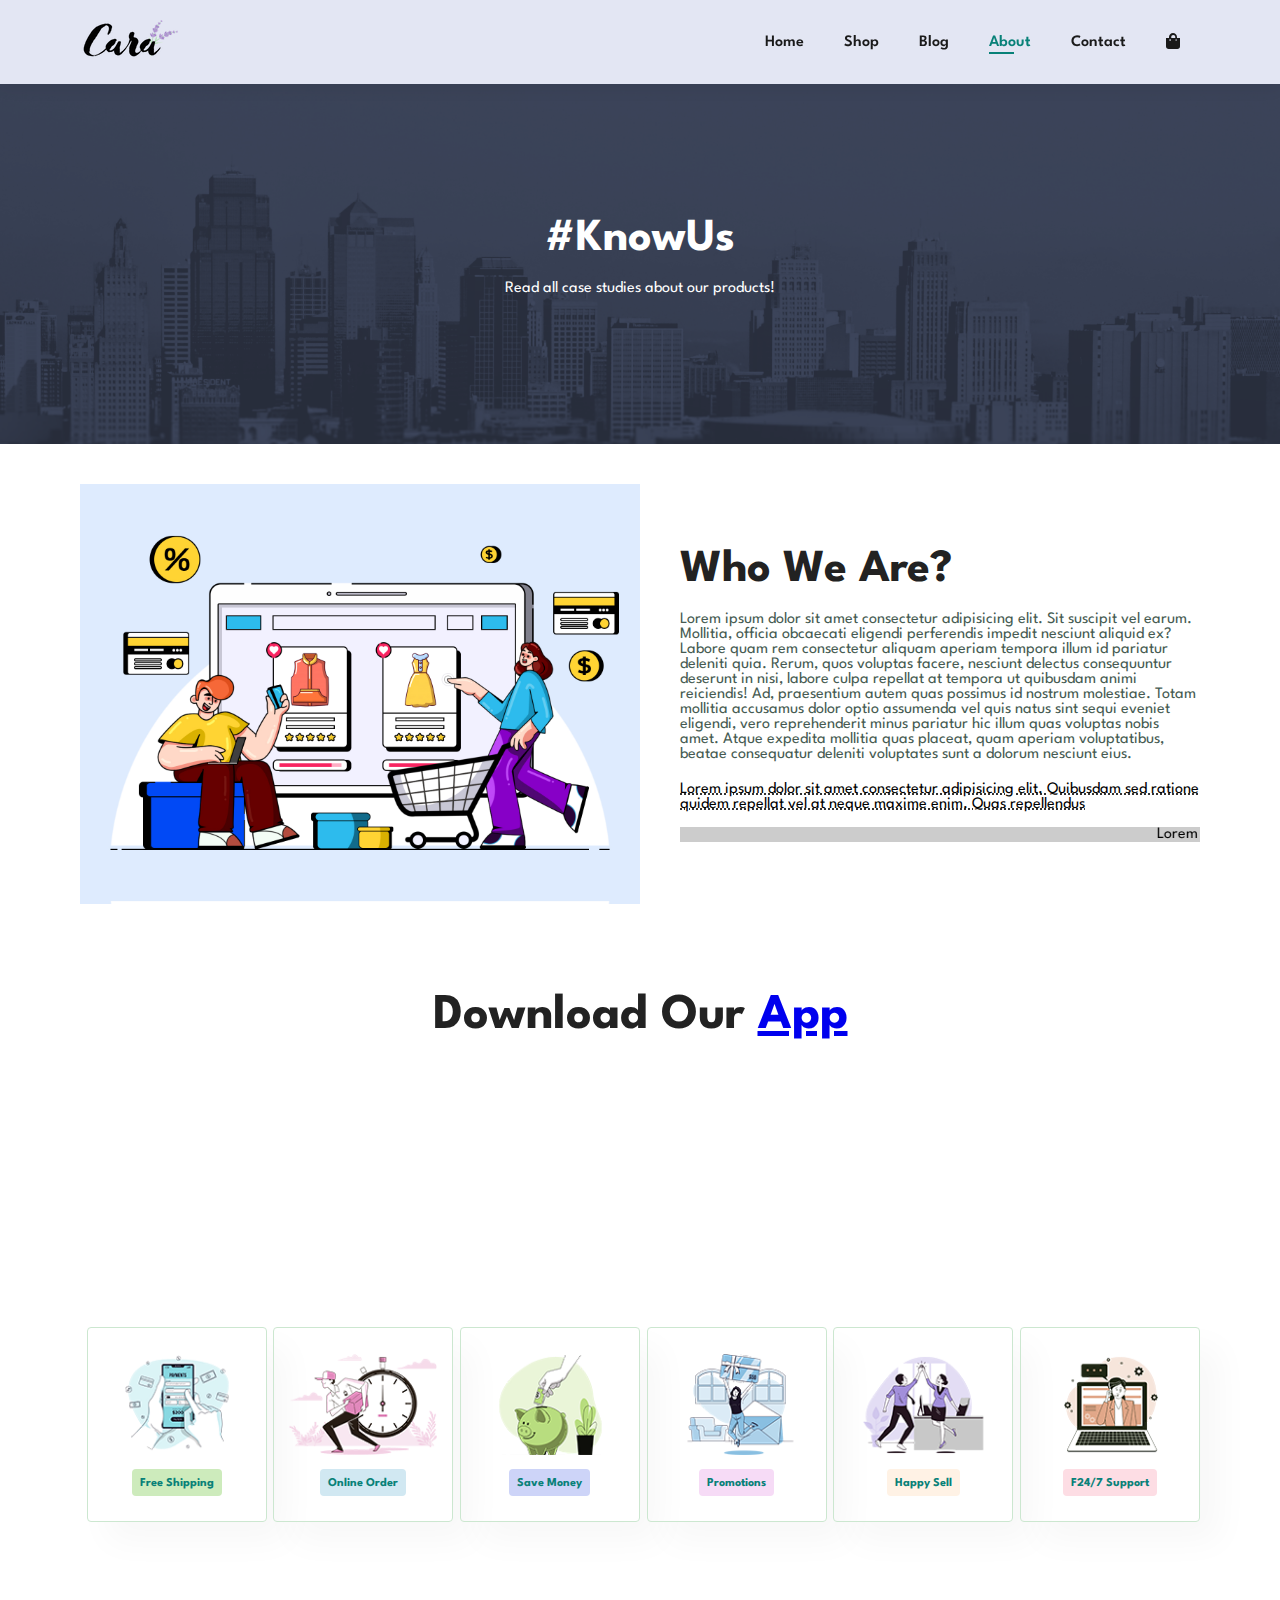
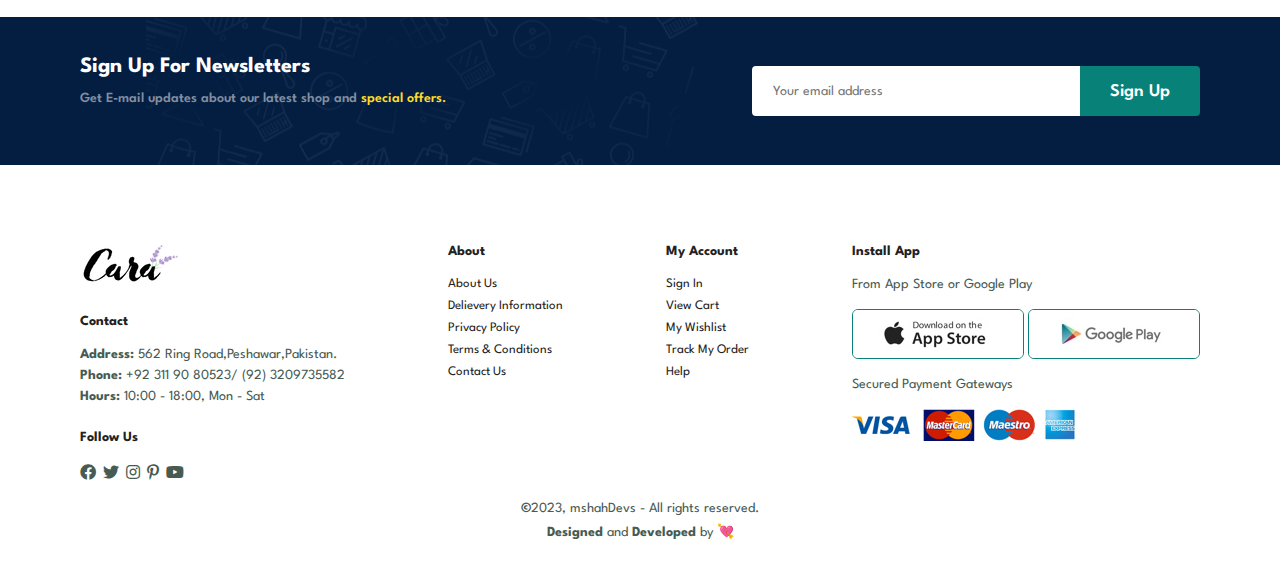
==== about.html @ a7721a2b "I add files  more" ====
<!DOCTYPE html>
<html lang="en">
<head>
    <meta charset="UTF-8">
    <meta name="viewport" content="width=device-width, initial-scale=1.0">
    <link rel="stylesheet" href="https://pro.fontawesome.com/releases/v5.10.0/css/all.css" />
    <link rel="stylesheet" href="styles.css">
    <title>Website</title>
</head>
<body>
    <section id="header">
        <a href="#"><img class="logo" src="/img/logo.png" alt=""></a>
        <div >
            <ul id="navbar">
                <li><a  href="index.html">Home</a></li>
                <li><a  href="shop.html">Shop</a></li>
                <li><a  href="blog.html">Blog</a></li>
                <li><a class="active" href="about.html">About</a></li>
                <li><a href="contact.html">Contact</a></li>
                <li><a id="lg-bag" href="cart.html"><i class="fas fa-shopping-bag"></i></a></li>
                <a  href="#"><i id="close" class="far fa-times"></i></a>
            </ul>
        </div>
        <div id="mobile">
            <a href="cart.html"><i class="fas fa-shopping-bag"></i></a>
            <i id="bar" class="fas fa-outdent"></i> 
        </div>
    </section>   
    
    <section id="page-header" class="about-header">
        <h2>#KnowUs</h2>
        <p>Read all case studies about our products!</p>
    </section>
   
    <section id="about-head" class="section-p1">
        <img src="./img/about/a6.jpg" alt="">
        <div>
            <h2>Who We Are?</h2>
            <p>Lorem ipsum dolor sit amet consectetur adipisicing elit. Sit suscipit vel earum. Mollitia, officia obcaecati eligendi perferendis impedit nesciunt aliquid ex? Labore quam rem consectetur aliquam aperiam tempora illum id pariatur deleniti quia. Rerum, quos voluptas facere, nesciunt delectus consequuntur deserunt in nisi, labore culpa repellat at tempora ut quibusdam animi reiciendis! Ad, praesentium autem quas possimus id nostrum molestiae. Totam mollitia accusamus dolor optio assumenda vel quis natus sint sequi eveniet eligendi, vero reprehenderit minus pariatur hic illum quas voluptas nobis amet. Atque expedita mollitia quas placeat, quam aperiam voluptatibus, beatae consequatur deleniti voluptates sunt a dolorum nesciunt eius.</p>

            <abbr title=""> Lorem ipsum dolor sit amet consectetur adipisicing elit. Quibusdam sed ratione quidem repellat vel at neque maxime enim. Quas repellendus </abbr>

            <br><br>
            <marquee bgcolor="#ccc" loop="-1"  scrollamount="5" width="100%" >Lorem ipsum dolor sit amet consectetur adipisicing elit. Incidunt excepturi quasi corrupti sunt veniam, eos pariatur nobis ipsam recusandae rerum optio ipsa eveniet praesentium nam itaque sit suscipit ratione non.</marquee>
        </div>
    </section>
   

    <section id="about-app" class="section-p1">
        <h1>Download Our <a href="#">App</a></h1>
        <div class="video">
            <video autoplay muted loop src="./img/about/1.mp4"></video>

        </div>
    </section>

    <section id="feature" class="section-p1">
        <div class="box">
            <div class="square" style="--i:1; "><i></i></div>
            <div class="square" style="--i:2;" ><i ></i></div>
            <!-- <div class="square" style="--i:3;"><i>🎁</i></div> -->
            <div class="square" style="--i:4;"></div>
            <div class="square" style="--i:5;"></div>
            <div class="square" style="--i:5;"></div>


        </div>
        <div class="fe-box">
            <img src="/img/features/f1.png" alt="">
            <h6>Free Shipping</h6>
        </div>
        <div class="fe-box">
            <img src="/img/features/f2.png" alt="">
            <h6>Online Order</h6>
        </div>
        <div class="fe-box">
            <img src="/img/features/f3.png" alt="">
            <h6>Save Money</h6>
        </div>
        <div class="fe-box">
            <img src="/img/features/f4.png" alt="">
            <h6>Promotions</h6>
        </div>
        <div class="fe-box">
            <img src="/img/features/f5.png" alt="">
            <h6>Happy Sell</h6>
        </div>
        <div class="fe-box">
            <img src="/img/features/f6.png" alt="">
            <h6>F24/7 Support</h6>
        </div>
    </section>

    <section id="newsletter" class="section-p1 section-m1">
        <div class="newstext" >
            <h4>Sign Up For Newsletters</h4>
            <p>Get E-mail updates about our latest shop and <span>special offers.</span> </p>
        </div>
        <div class="form">
            <input type="text" placeholder="Your email address">
            <button class="normal">Sign Up</button>
        </div>
    </section>
    <footer class="section-p1">
        <div class="col">
            <img class="logo" src="img/logo.png" alt="">
            <h4>Contact</h4>
            <p><strong>Address: </strong>562 Ring Road,Peshawar,Pakistan.</p>
            <p><strong>Phone: </strong>+92 311 90 80523/ (92) 3209735582</p>
            <p><strong>Hours: </strong>10:00 - 18:00, Mon - Sat</p>
            <div class="follow">
                <h4>Follow Us</h4>
                <div class="icon">
                    <i class="fab fa-facebook"></i>
                    <i class="fab fa-twitter"></i>
                    <i class="fab fa-instagram"></i>
                    <i class="fab fa-pinterest-p"></i>
                    <i class="fab fa-youtube"></i>
                </div>
            </div>
        </div>
     <div class="col">
        <h4>About</h4>
        <a href="#">About Us</a>
        <a href="#">Delievery Information</a>
        <a href="#">Privacy Policy</a>
        <a href="#">Terms & Conditions</a>
        <a href="#">Contact Us</a>
     </div>
     <div class="col">
        <h4>My Account</h4>
        <a href="#">Sign In</a>
        <a href="#">View Cart</a>
        <a href="#">My Wishlist</a>
        <a href="#">Track My Order</a>
        <a href="#">Help</a>
     </div>
     <div class="col install">
        <h4>Install App</h4>
        <p>From App Store or Google Play</p>
        <div class="row">
            <img src="img/pay/app.jpg" alt="">
            <img src="img/pay/play.jpg" alt="">
        </div>
        <p>Secured Payment Gateways</p>
        <img src="img/pay/pay.png" alt="">
     </div>
     <div class="copyright">
        <p><b>&copy;</b>2023, mshahDevs - All rights reserved.</p>
        <p> <strong>Designed</strong> and <strong>Developed</strong> by 💘</p>

     </div>
    </footer>
    
    <script src="script.js"></script>
</body>
</html>
---- styles.css ----
@import url("https://fonts.googleapis.com/css2?family=League+Spartan:wght@100..900&display=swap");

* {
  margin: 0;
  padding: 0;
  box-sizing: border-box;
  font-family: "League Spartan", sans-serif;
}
h1 {
  font-size: 50px;
  line-height: 64px;
  color: #222;
}
h2 {
  font-size: 46px;
  line-height: 54px;
  color: #222;
}
h4 {
  font-size: 20px;
  color: #222;
}
h3{
  font-size: 15px;
  font-weight: 700;
  color: white;

}
h6 {
  font-weight: 700;
  font-size: 12px;
}
p {
  font-size: 16px;
  color: #465b52;
  margin: 15px 0 20px 0;
}
.section-p1 {
  padding: 40px 80px;
}
.section-m1 {
  margin: 40px 0;
}
button.normal {
  font-size: 18px;
  font-weight: 600;
  padding: 15px 30px;
  color: #000;
  background-color: #fff;
  border-radius: 4px;
  cursor: pointer;
  border: none;
  outline: none;
  transition: 0.2s;
}

button.white {
  font-size: 13px;
  font-weight: 600;
  padding: 11px 18px;
  color: #fff;
  background-color: transparent;
  /* border-radius: 4px; */
  cursor: pointer;
  border: 1px solid #fff;
  outline: none;
  transition: 0.2s;
}

body {
  width: 100%;
}
/* Header Start */
#header {
  display: flex;
  justify-content: space-between;
  align-items: center;
  padding: 20px 80px;
  background-color: #e3e6f3;
  box-shadow: 0 5px 15px rgba(0, 0, 0, 0.06);
  z-index: 999;
  position: sticky;
  top: 0;
  left: 0;
}
#navbar {
  display: flex;
  justify-content: center;
  align-items: center;
}
#navbar li {
  padding: 0 20px;
  list-style: none;
  position: relative;
}
#navbar li a {
  text-decoration: none;
  font-size: 16px;
  font-weight: 600;
  color: #1a1a1a;
  transition: 0.3s ease;
}
#navbar li a:hover,
#navbar li a.active {
  color: #088178;
}
#navbar li a.active::after,
#navbar li a:hover::after {
  content: "";
  width: 30%;
  height: 2px;
  position: absolute;
  background-color: #088178;
  left: 20px;
  bottom: -4px;
}
#mobile {
  display: none;
  align-items: center;
}
/* feature section */
.box{
  position: relative;
}
.box .square{
  position: absolute;
  backdrop-filter: blur(5px);
  animation: animate 10s linear infinite;
  animation-delay: calc(-1s * var(--i));
  /* border: 1px solid rgba(255, 255, 255, 0.5);
  border-right: 1px solid rgba(255, 255, 255, 0.02);
  border-bottom: 1px solid rgba(255, 255, 255, 0.02); */
  /* background:blueviolet; */
  /* border-radius: 50%; */
}
@keyframes animate {
  0%,100%{
    transform: translateX(-40px);
  }
  50%
  {
    transform: translateX(40px);
  }
}

.box .square:nth-child(1)
{
  top: 10rem;
  right: -51px;
  /* filter: grayscale(50%); */
  font-size: 50px;
  color: grey;
  
  z-index: 1;
}
.box .square:nth-child(2)
{
   /* background-color: rgb(18, 18, 77); */
   top: 10rem;
  left:80rem; 
  font-size: 50px;

  /* filter: grayscale(100%); */
  /* color: purple; */
  z-index: -1;
}

 .box .square:nth-child(3)
{
  top: 101px;
  right: 39px;
  font-size: 50px;
} 


/* Home Page */

#hero {
  background: url(/img/hero4.png);
  height: 90vh;
  width: 100%;
  padding: 0 80px;
  background-size: cover;
  background-position: top 25% right 0;
  display: flex;
  align-items: flex-start;
  justify-content: center;
  flex-direction: column;
}
#hero h4 {
  padding-bottom: 15px;
}
#hero h1 {
  color: #088178;
}
#hero button {
  background-image: url(/img/button.png);
  background-color: transparent;
  color: #088178;
  border: 0;
  padding: 14px 80px 14px 65px;
  font-weight: 700;
  font-size: 15px;
  background-repeat: no-repeat;
}
#feature .fe-box {
  width: 180px;
  text-align: center;
  padding: 25px 15px;
  box-shadow: 20px 20px 34px rgba(0, 0, 0, 0.03);
  border: 1px solid #cce7d0;
  border-radius: 4px;
  margin: 15px 0;
}
#feature .fe-box:hover {
  box-shadow: 10px 10px 54px rgba(70, 62, 221, 0.1);
}
#feature .fe-box img {
  margin-bottom: 10px;
  width: 100%;
}

#feature .fe-box h6 {
  padding: 9px 8px 6px 8px;
  display: inline-block;
  line-height: 1;
  border-radius: 4px;
  color: #088178;
  background-color: #fddde4;
}
#feature {
  display: flex;
  justify-content: space-between;
  align-items: center;
  flex-wrap: wrap;
  /* background-color: blue; */
}
#feature .fe-box:nth-child(2) h6 {
  background-color: #cdebbc;
}
#feature .fe-box:nth-child(3) h6 {
  background-color: #d1e8f2;
}
#feature .fe-box:nth-child(4) h6 {
  background-color: #cdd4f8;
}
#feature .fe-box:nth-child(5) h6 {
  background-color: #f6dbf6;
}
#feature .fe-box:nth-child(6) h6 {
  background-color: #fff2e5;
}

/* Feature Products */
#product1 {
  text-align: center;
  transition: 2s ease;
  
}
#product1 .pro-container {
  display: flex;
  justify-content: space-between;
  padding-top: 20px;
  flex-wrap: wrap;
}


#product1 .pro {
  width: 23%;
  min-width: 250px;
  padding: 10px 12px;
  border: 1px solid #cce7d0;
  border-radius: 25px;
  cursor: pointer;
  box-shadow: 20px 20px 30px rgba(0, 0, 0, 0.02);
  margin: 15px 0;
  transition: 0.2s ease;
  position: relative;
}
#product1 .pro:hover {
  box-shadow: 20px 20px 30px rgba(0, 0, 0, 0.06);
}

#product1 .pro img {
  width: 100%;
  border-radius: 20px;
  transition: all .6s;
}
#product1 .pro img:hover{
  transform: scale(0.9) translateY(-4px);

}
.sale{
  position: absolute;
  top: 10px;
  left: 12px;
  padding: 10px 0;
  width: 60px;
  border-radius:15px;
  border-top-left-radius: 25px;
  border-top-right-radius: 0;
  border-bottom-left-radius: 0;
  background-color:rgb(250, 88, 88);
  display: inline-flex;
  align-items: center;
  justify-content: center;
  transition: all .6s;
}
#sale{
  text-align: center;
}
.sale:hover{
  transform: scale(1) translateY(-4px);
  box-shadow: 0 0px 6px red;
}
#product1 .pro .des {
  text-align: start;
  padding: 10px 0;
  /* position: relative; */
  
}
.offer{
  display: flex;
  position: relative;
  
}
.offer span {
  position: absolute;
  top: 7px;
  left: 38px;
}
.offer span del{
  color: rgb(209, 38, 38);
  font-size: 17px;
  font-weight: 700;
}
#product1 .pro .des span {
  color: #606063;
  font-size: 14px;
}
#product1 .pro .des h5 {
  padding-top: 7px;
  color: #1a1a1a;
  font-size: 14px;
}
#product1 .pro .des i {
  font-size: 12px;
  color: rgb(243, 181, 25);
}

#product1 .pro .des h4 {
  padding-top: 7px;
  font-size: 15px;
  font-weight: 700;
  color: #088178;
}


#product1 .pro .c {
  width: 40px;
  height: 40px;
  line-height: 40px;
  border-radius: 50px;
  font-weight: 500;
  color: #088178;
  background-color: #e8f6ea;
  border: 1px solid #cce7d0;
  position: absolute;
  bottom: 12px;
  right: 11px;
}
/* banner section */
#banner {
  display: flex;
  align-items: center;
  justify-content: center;
  flex-direction: column;
  text-align: center;
  background-image: url(img/banner/b2.jpg);
  width: 100%;
  height: 40vh;
  background-size: cover;
  background-position: center;
}
#banner h4 {
  color: #fff;
  font-size: 16px;
}
#banner h2 {
  color: #fff;
  font-size: 30px;
  padding: 10px 0;
}
#banner h2 span {
  color: #ef3636;
}
#banner button:hover {
  color: #fff;
  background-color: #088178;
}
#sm-banner {
  display: flex;
  justify-content: space-between;
  flex-wrap: wrap;
}
#sm-banner .banner-box {
  display: flex;
  flex-direction: column;
  justify-content: center;
  align-items: flex-start;
  /* text-align: center; */
  background-image: url(img/banner/b17.jpg);
  min-width: 663px;
  height: 50vh;
  background-size: cover;
  background-position: center;
  padding: 30px;
}
#sm-banner .banner-box2 {
  background-image: url(img/banner/b10.jpg);
}
#sm-banner h4 {
  color: #fff;
  font-size: 20px;
  font-weight: 300;
}
#sm-banner h2 {
  color: #fff;
  font-size: 28px;
  font-weight: 800;
}
#sm-banner span {
  color: #fff;
  font-size: 14px;
  font-weight: 500;
  padding-bottom: 15px;
}
#sm-banner .banner-box:hover button {
  background-color: #088178;
  border: 1px solid #088178;
}
#banner3 {
  display: flex;
  justify-content: space-between;
  flex-wrap: wrap;
  padding: 0 80px;
}
#banner3 .banner-box {
  display: flex;
  flex-direction: column;
  justify-content: center;
  align-items: flex-start;
  /* text-align: center; */
  background-image: url(img/banner/b7.jpg);
  min-width: 30%;
  height: 30vh;
  background-size: cover;
  background-position: center;
  padding: 20px;
  margin-bottom: 20px;
}
#banner3 .banner-box2 {
  background-image: url(img/banner/b4.jpg);
}
#banner3 .banner-box3 {
  background-image: url(img/banner/b18.jpg);
}

#banner3 h2 {
  font-size: 22px;
  font-weight: 900;
  color: #fff;
}
#banner3 h3 {
  font-size: 15px;
  font-weight: 800;
  color: #ef3636;
}
#newsletter .form {
  display: flex;
  width: 40%;
}

#newsletter {
  display: flex;
  justify-content: space-between;
  flex-wrap: wrap;
  align-items: center;
  background-image: url(img/banner/b14.png);
  background-repeat: no-repeat;
  background-position: 20% 30%;
  background-color: #041e42;
}
#newsletter h4 {
  font-size: 22px;
  font-weight: 700;
  color: #fff;
}
#newsletter p {
  font-size: 14px;
  font-weight: 600;
  color: #818ea0;
}
#newsletter span {
  color: #ffdb27;
}
#newsletter input {
  height: 3.125rem;
  padding: 0 1.25rem;
  font-size: 14px;
  width: 100%;
  border: 1px solid transparent;
  border-radius: 4px;
  outline: none;
  border-top-right-radius: 0;
  border-bottom-right-radius: 0;
}
#newsletter button {
  background-color: #088178;
  color: #fff;
  white-space: nowrap;
  border-top-left-radius: 0;
  border-bottom-left-radius: 0;
}
footer {
  display: flex;
  flex-wrap: wrap;
  justify-content: space-between;
}
footer .col {
  display: flex;
  flex-direction: column;
  align-items: flex-start;
  margin-bottom: 20px;
}
footer .logo {
  margin-bottom: 30px;
}
footer h4 {
  font-size: 14px;
  padding-bottom: 20px;
}
footer p {
  font-size: 14px;
  margin: 0 0 8px 0;
}
footer a {
  font-size: 13px;
  text-decoration: none;
  margin-bottom: 10px;
  color: #222;
}
footer .follow {
  margin-top: 20px;
}
footer .follow i {
  color: #465b52;
  cursor: pointer;
  padding-right: 3px;
}
footer .install .row img {
  border: 1px solid #088178;
  border-radius: 6px;
}
footer .install img {
  margin: 10px 0 15px 0;
}
footer .follow i:hover,
footer a:hover {
  color: #088178;
}
footer .copyright {
  width: 100%;
  text-align: center;
}
#close {
  display: none;
}

       /* Shop Page */

#page-header{
  background-image: url('./img/banner/b1.jpg');
    width: 100%;
    height: 40vh;
    background-size: cover;
    display: flex;
    /* align-items: center; */
    justify-content: center;
    flex-direction: column;
    text-align: center;
    padding: 14px;
}
#page-header h2,
#page-header p{
  color: #fff;
}
#pagination{
  text-align: center;
}

#pagination a{
  text-decoration: none;
  background: #088178;
  padding: 15px 20px;
  border-radius: 4px;
  color: #fff;
  font-weight: 600;
}
#pagination a i{
  font-size: 16px;
  font-weight: 600;
}

/* Single Product */

#prodetails{
  display: flex;
  margin-top: 20px;
}

#prodetails .single-pro-image{
  width: 40%;
  margin-right: 50px;
}

.small-img-group{
  display: flex;
  justify-content: space-between;
}
.small-img-col{
  /* margin-right:200px ; */
  flex-basis: 24%;
  cursor: pointer;

}

#prodetails .single-pro-details{
  width: 50%;
  padding-top: 30px;
}
#prodetails .single-pro-details h4{
  padding: 40px 0 20px 0;
}
#prodetails .single-pro-details h2{
  font-size: 24px;
}

#prodetails .single-pro-details select{
  display: block;
  margin-bottom: 10px;
  padding:5px 10px;
}
#prodetails .single-pro-details select:focus{
  outline: none;
}
#prodetails .single-pro-details input{
  width: 50px;
  height: 38px;
  margin-right: 10px;
  font-size: 16px;
  padding-left: 10px;
}
#prodetails .single-pro-details input:focus{
  outline: none;
}
#prodetails .single-pro-details button{
  background: #088178;
  color: #fff;
  padding: 10px 20px;
  font-size: 16px;
  border-radius: 5px;
  border: 1px solid #088178;
}
#prodetails .single-pro-details span{
  line-height: 25px;
}

/* Blog page */

#page-header.blog-header{
  background-image: url('./img/banner/b19.jpg');
    
}
#blog{
  padding: 150px 150px 0 150px;
}

#blog .blog-box{
  display: flex;
  align-items: center;
  width: 100%;
  position: relative;
  padding-bottom: 90px;
}
#blog .blog-img{
  width: 50%;
  margin-right: 40px;
}

#blog img{
  width: 100%;
  height: 300px;
  object-fit: cover;
}
#blog .blog-details{
  width: 50%;
}

#blog .blog-details a{
  color: black;
  font-size: 12px;
  font-weight: 700;
  position: relative;
  text-decoration: none;
  transition: all .6s;
}

#blog .blog-details a::after{
  content: '';
  width: 50px;
  height: 2px;
  position: absolute;
  top: 4px;
  right: -60px;
  background-color: black;
}
#blog .blog-details a:hover{
  color: #088178;
}
#blog .blog-details a:hover::after{
   background-color: #088178;
}
#blog .blog-box h1{
  position: absolute;
  top: -40px;
  left: 0;
  font-size: 70px;
  z-index: -9;
  font-weight: 700;
  color: #c9cbce;
}


/* About Page */

#page-header.about-header{
  background-image: url(./img/about/banner.png);
}
#about-head{
  display: flex;
align-items: center;
}
#about-head img{
  width: 50%;
  height: auto;
}

#about-head div{
  padding-left: 40px;
}
#about-app{
  text-align: center;
}

#about-app .video{
  width: 70%;
  height: 100%;
  margin: 30px auto 0 auto;
}

#about-app .video video{
  width: 100%;
  height: 100%;
  border-radius: 20px;
}


























































































































































































































/* Start Media Query Home page */

@media only screen and (max-width: 799px) {
  .section-p1 {
    padding: 40px 40px;
  }
  #navbar {
    display: flex;
    flex-direction: column;
    align-items: flex-start;
    justify-content: flex-start;
    position: fixed;
    top: 0;
    right: -300px;
    height: 100vh;
    width: 300px;
    background-color: #e3e6f3;
    box-shadow: 0px 40px 60px rgba(0, 0, 0, 0.1);
    padding: 80px 0 0 10px;
    transition: 0.3s;
  }
  #navbar.active {
    right: 0px;
  }
  #navbar li {
    margin-bottom: 25px;
  }

  #mobile {
    display: flex;
    align-items: center;
  }

  #mobile i {
    color: #1a1a1a;
    font-size: 24px;
    padding-left: 20px;
    cursor: pointer;
  }
  #close {
    display: initial;
    position: absolute;
    top: 30px;
    left: 30px;
    color: #222;
    font-size: 24px;
  }
  #lg-bag {
    display: none;
  }

  #hero {
    height: 70vh;
    padding: 0 80px;
    background-position: top 30% right 30%;
  }
  #feature {
    justify-content: center;
  }
  #feature .fe-box {
    margin: 15px 15px;
  }
  #product1 .pro-container {
    justify-content: center;
  }
  #product1 .pro {
    margin: 15px;
  }
  #banner {
    height: 24vh;
  }
  #sm-banner .banner-box {
    height: 49vh;
    min-width: 100%;
  }
  #banner3 {
    padding: 0 40px;
  }
  #banner3 .banner-box {
    width: 28%;
  }
  #newsletter .form {
    width: 70%;
  }
  #sale{
    text-align: center;
  }
}
@media only screen and  (max-width: 477px) {
  #header {
    padding: 10px 30px;
  }
  .section-p1 {
    padding: 20px;
  }
  h1 {
    font-size: 38px;
  }
  h2 {
    font-size: 32px;
  }

  #hero {
    padding: 0 20px;
    background-position: 55%;
  }
  #feature {
    justify-content: space-between;
  }
  #feature .fe-box {
    width: 155px;
    margin: 0 0 15px 0;
  }
  #product1 .pro {
    width: 100%;
  }
  #banner {
    height: 40vh;
  }
  #sm-banner .banner-box {
    height: 40vh;
  }
  #sm-banner .banner-box2 {
    margin-top: 20px;
  }
  #banner3{
    padding: 0 20px;
  }
  #banner3 .banner-box{
    width: 100%;
  }
  #newsletter{
    padding: 40px 20px;
  }
  #newsletter .form {
    width: 100%;
  }
  footer .copyright{
    text-align: start;
  }

  /* Single product page media query */
  #prodetails{
    display: flex;
    flex-direction: column;
  }
  #prodetails .single-pro-image{
    width: 100%;
    margin-right: 0px;
  }
  #prodetails .single-pro-details {
    width: 100%;
}


/* Blog Page */
#blog{
  padding: 100px 20px 0 20px;
}
#blog .blog-box{
  display: flex;
  flex-direction: column;
  align-items: flex-start;
}
#blog .blog-img{
  width: 100%;
  margin-right: 0;
  margin-bottom: 30px;
}
#blog .blog-details{
  width: 100%;
}
/* About Page */
#about-head{
  flex-direction: column;
  
}
#about-head img{
  width: 100%;
  margin-bottom: 20px;
}
#about-head div{
  padding: 0;
}
#about-app .video{
  width: 100%;
}
}
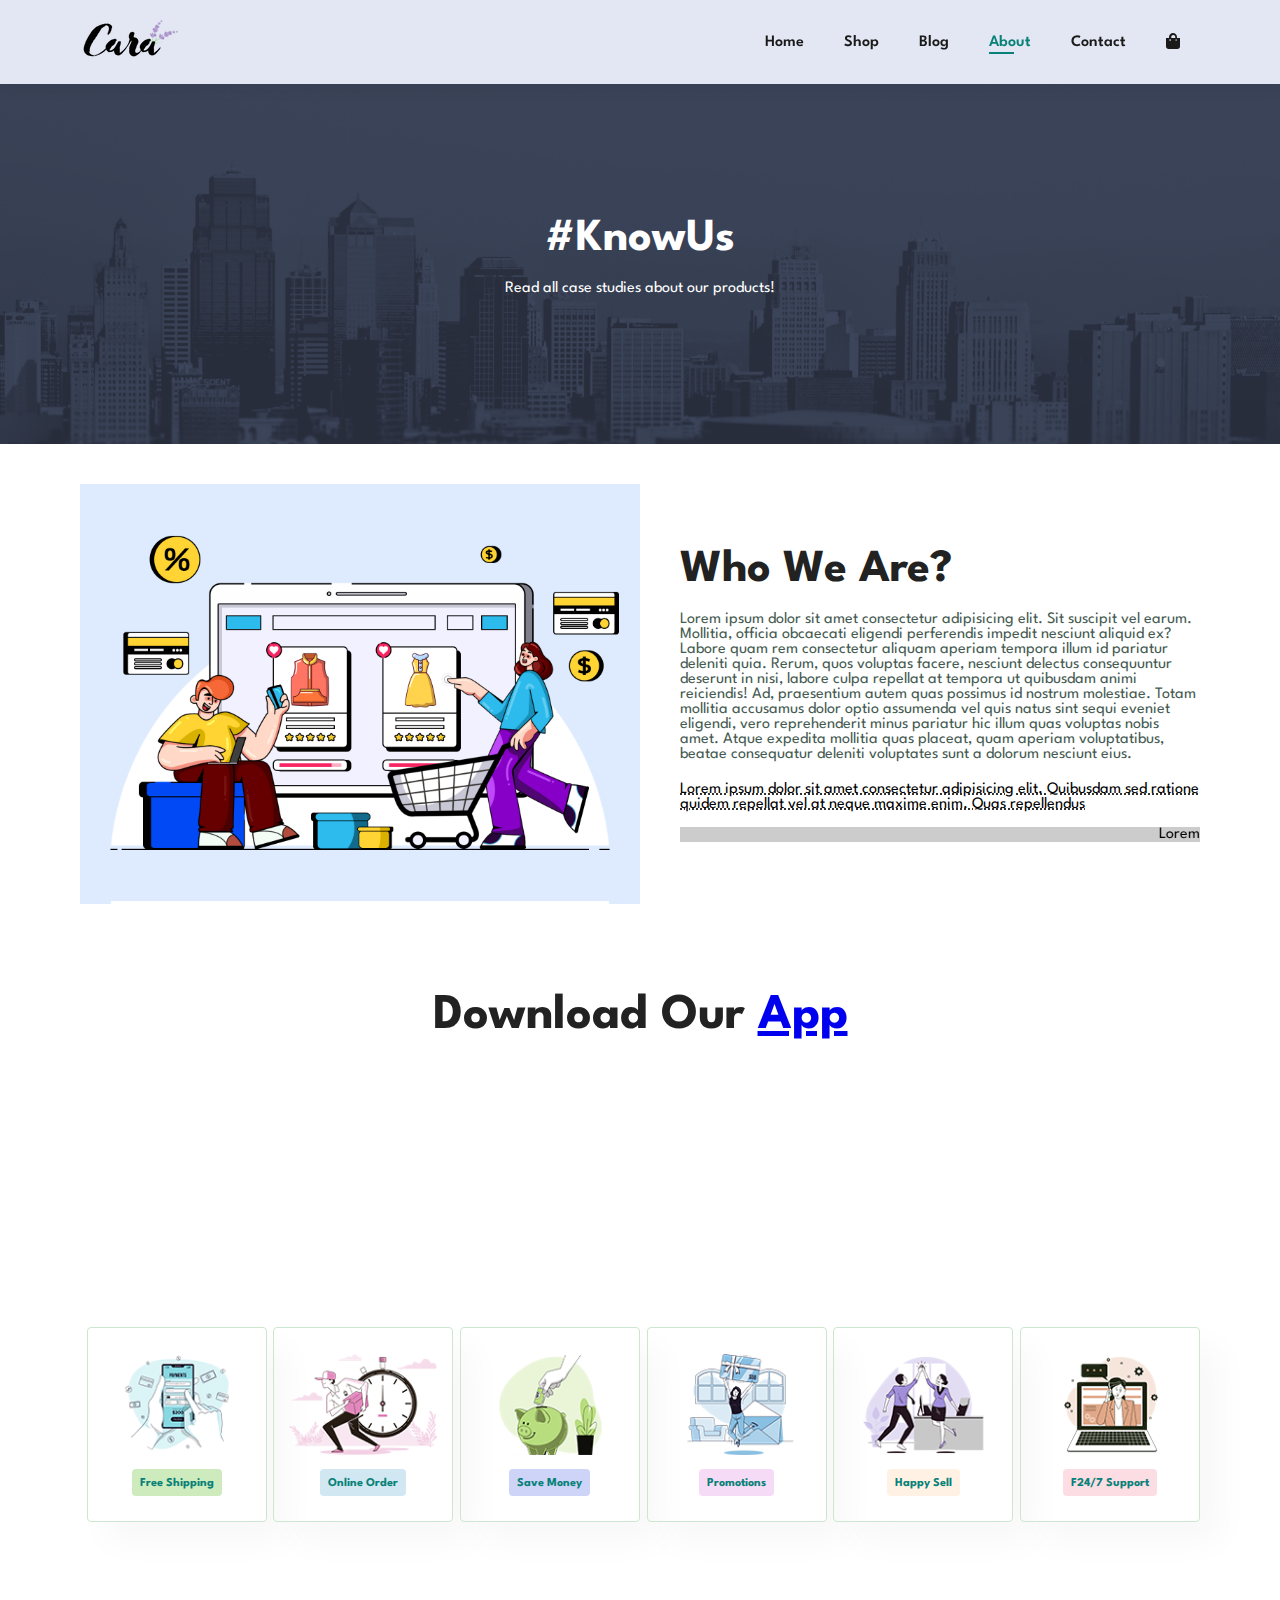
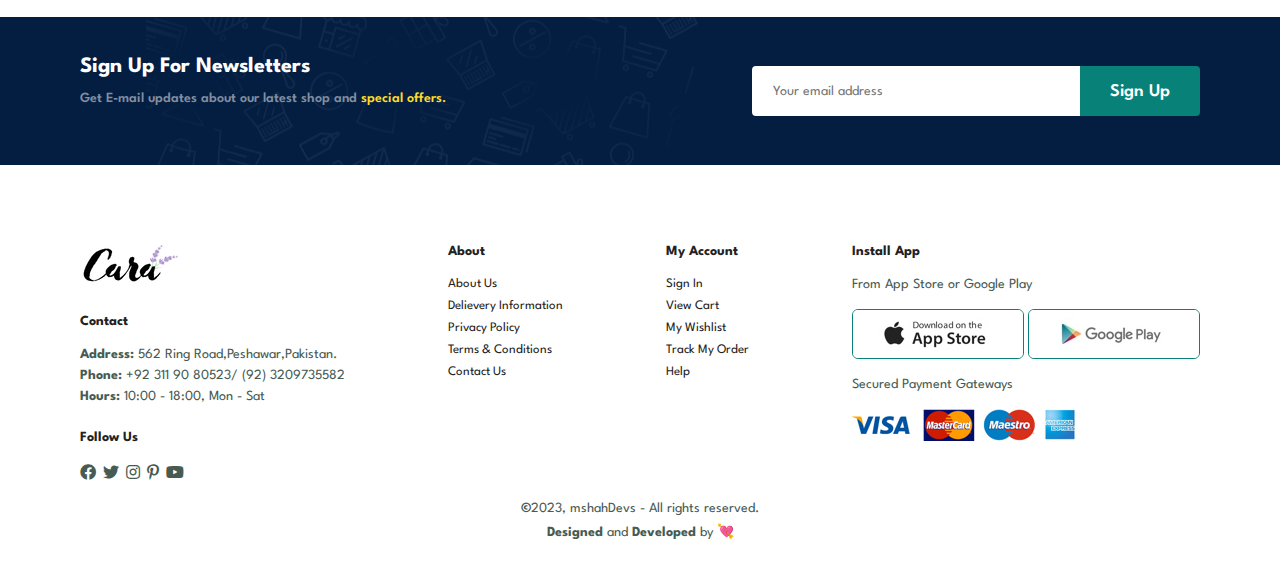
==== commit 87c47470: "I add banner images  d" ====
--- a/about.html
+++ b/about.html
@@ -66,27 +66,27 @@
 
         </div>
         <div class="fe-box">
-            <img src="/img/features/f1.png" alt="">
+            <img src="./img/features/f1.png" alt="">
             <h6>Free Shipping</h6>
         </div>
         <div class="fe-box">
-            <img src="/img/features/f2.png" alt="">
+            <img src="./img/features/f2.png" alt="">
             <h6>Online Order</h6>
         </div>
         <div class="fe-box">
-            <img src="/img/features/f3.png" alt="">
+            <img src="./img/features/f3.png" alt="">
             <h6>Save Money</h6>
         </div>
         <div class="fe-box">
-            <img src="/img/features/f4.png" alt="">
+            <img src="./img/features/f4.png" alt="">
             <h6>Promotions</h6>
         </div>
         <div class="fe-box">
-            <img src="/img/features/f5.png" alt="">
+            <img src="./img/features/f5.png" alt="">
             <h6>Happy Sell</h6>
         </div>
         <div class="fe-box">
-            <img src="/img/features/f6.png" alt="">
+            <img src="./img/features/f6.png" alt="">
             <h6>F24/7 Support</h6>
         </div>
     </section>
--- a/styles.css
+++ b/styles.css
@@ -176,7 +176,7 @@
 /* Home Page */
 
 #hero {
-  background: url(/img/hero4.png);
+  background: url(./img/hero4.png);
   height: 90vh;
   width: 100%;
   padding: 0 80px;
